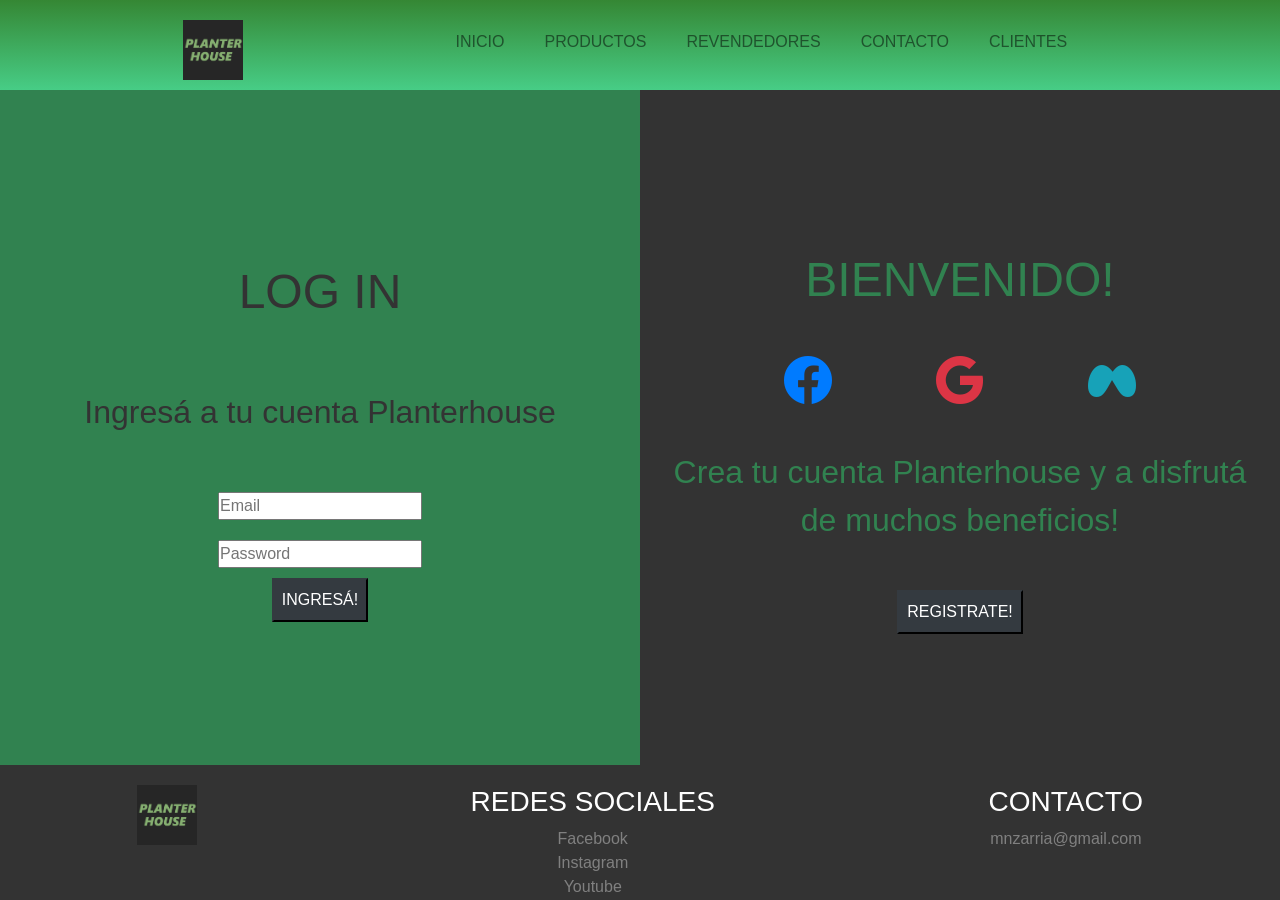
==== pages/clientes.html @ 84973d64 "Correcciones finales y agregado de pagina Clientes hecha con grids" ====
<!DOCTYPE html>
<html lang="es">
<head>
    <meta charset="UTF-8">
    <meta http-equiv="X-UA-Compatible" content="IE=edge">
    <meta name="viewport" content="width=device-width, initial-scale=1.0">
    <!-- CSS BOOTSTRAP -->
	<link rel="stylesheet" href="https://cdn.jsdelivr.net/npm/bootstrap@4.6.0/dist/css/bootstrap.min.css" integrity="sha384-B0vP5xmATw1+K9KRQjQERJvTumQW0nPEzvF6L/Z6nronJ3oUOFUFpCjEUQouq2+l" crossorigin="anonymous">
    <link rel="stylesheet" href="https://cdn.jsdelivr.net/npm/bootstrap-icons@1.9.1/font/bootstrap-icons.css">
    <!-- CSS -->
    <link rel="stylesheet" href="../css/estilo.css">
    <!-- SEO -->
    <meta name="description" content="Ingresá y comprá tus macetas de diseño">
    <meta name="keywords"  content="macetas, plantas, floreros, rosario, argentina, 3d, decoracion">
    <title>Clientes</title>
    <link rel="shortcut icon" href="../media/img/favicon.png">
</head>
<body class="bgGradienteRadial gridClientes">
    <!-- INICIO LOGO + NAV -->
    <header class="bgGradienteFondo font-medium txtPrimario">
        <div class="logo">
            <a href="../index.html">
                <img src="../media/img/logo.png" alt="logo">
            </a>
        </div>
        <nav>
            <ul>
                <li><a href="../index.html">INICIO</a></li>
                <li><a href="productos.html">PRODUCTOS</a>
                <!-- <li><a href="comocomprar.html">COMO COMPRAR</a></li> -->
                <li><a href="revendedores.html">REVENDEDORES</a></li>
                <li><a href="contacto.html">CONTACTO</a></li>
                <li><a href="#">CLIENTES</a></li>
            </ul>
        </nav>
    </header>
    <!-- FIN LOGO + NAV -->
    <!-- INICIO CONTENIDO-->
    <main class="m-20 gridMain">
        <div class="nuevos center">
            <h1>LOG IN</h1>
            <p>Ingresá a tu cuenta Planterhouse</p>                
            <form action="" class="formContacto center">
                <li>
                    <input type="text" placeholder="Email" name="email">
                </li>
                <li>
                    <input type="text" placeholder="Password" name="password">
                </li>
                <button type="button" class="btn-dark p-2">INGRESÁ!</button>
            </form>
        </div>
        <div class="viejos center">
            <h1>BIENVENIDO!</h1>
            <div>
                <i class="bi-facebook text-primary" href=""></i>
                <i class="bi-google text-danger"></i>
                <i class="bi-meta text-info"></i>
            </div>                
            <p>Crea tu cuenta Planterhouse y a disfrutá de muchos beneficios!</p>
            <button type="button" class="btn-dark p-2">REGISTRATE!</button>
        </div>
        
    </main>
    <!-- FIN CONTENIDO-->
    <!-- INICIO FOOTER -->
    <footer>
        <div class="logo">
            <img src="../media/img/logo.png" alt="logo">            
        </div>
        <div class="rrss">
            <h3>REDES SOCIALES</h3>
            <li><a href="https://www.facebook.com/Coderhouse" target="_blank">Facebook</a></li>
            <li><a href="https://www.instagram.com/coderhouse/" target="_blank">Instagram</a></li>
            <li><a href="https://www.youtube.com/c/CoderHouse" target="_blank">Youtube</a></li>
        </div>
        <div class="contacto">
            <h3>CONTACTO</h3>
            <li><a href="mailto:mnzarria@gmail.com">mnzarria@gmail.com</a></li>
        </div>
    </footer>
    <!-- FIN FOOTER --> 
    <script src="https://code.jquery.com/jquery-3.5.1.slim.min.js" integrity="sha384-DfXdz2htPH0lsSSs5nCTpuj/zy4C+OGpamoFVy38MVBnE+IbbVYUew+OrCXaRkfj" crossorigin="anonymous"></script>
    <script src="https://cdn.jsdelivr.net/npm/bootstrap@4.6.0/dist/js/bootstrap.bundle.min.js" integrity="sha384-Piv4xVNRyMGpqkS2by6br4gNJ7DXjqk09RmUpJ8jgGtD7zP9yug3goQfGII0yAns" crossorigin="anonymous"></script>
</body>
</html>
---- css/estilo.css ----
/*GRID REVENDEDORES*/
body{
    overflow-x: hidden;
    background-color: rgba(49, 130, 80, 1.0);
    width: 100%;
}
*{padding: 0;margin: 0;}
a,p,h1,h2,h3,h4,h5,li,button{
    text-decoration: none;
    font-family: "Montserrat",sans-serif;
}
li{list-style-type: none}
ul{display: flex;}
ul li{display: inline-block; position: relative;}
ul ul{position: relative; display: none;}
li a{display: flex; justify-content: center;}
a{color: rgba(0,0,0,.5);}

.center{
    display: grid;
    place-items: center;
}

.gridClientes{
    display: grid;
    grid-template-columns: 1fr 1fr 1fr 1fr;
    grid-template-rows: 10vh 75vh 15vh;
    grid-template-areas:
    "header header header header"
    "main main main main"
    "footer footer footer footer";
    justify-content: center;
}
header{
    grid-area: header;
    display: flex;
    position: sticky;
    top: 0;
    align-items: center;
    flex-wrap: wrap;
    justify-content: space-evenly;
    z-index: 5;
    background: rgba(71, 205, 134, 1.0);
    background: -webkit-linear-gradient(bottom, rgba(71, 205, 134, 1.0), rgba(53, 135, 52, 1.0));
    background: -moz-linear-gradient(bottom, rgba(71, 205, 134, 1.0), rgba(53, 135, 52, 1.0));
    background: linear-gradient(to top, rgba(71, 205, 134, 1.0), rgba(53, 135, 52, 1.0));
}
.gridMain{
    display: grid;
    grid-template-columns: 1fr 1fr 1fr 1fr;
    grid-template-rows: 100%;
    grid-template-areas:
    "nuevos nuevos viejos viejos";
    justify-content: center;
}
.nuevos{
    grid-area: nuevos;
    background-color: rgba(49, 130, 80, 1.0);
    display: flex;
    flex-direction: column;
    justify-content: center;
    text-align: center;
}
.viejos{
    grid-area: viejos;
    background-color: #333333;
    display: flex;
    flex-direction: column;
    flex-direction: column;
    justify-content: center;
    text-align: center;
}
.nuevos h1, .nuevos p{
    color: #333333;
    padding: 30px;
}
.viejos i{
    font-size: 3rem;
    margin-left: 20px;
    margin-right: 20px;

}
.viejos h1,p,i{
    color: rgba(49, 130, 80, 1.0);
    padding: 30px;
}
.viejos h1, .nuevos h1{
    font-size: 3rem;
}
.viejos p, .nuevos p{
    font-size: 2rem;
}

.formContacto li{
    margin: 10px;
}
header .logo img, footer .logo img{
    width: 60px;
}
main{
    grid-area: main;
}
footer{
    grid-area: footer;
    display: flex;
    flex-direction: row;
    align-items: top;
    flex-wrap: wrap;
    justify-content: space-around;
    background-color: #333333;
    padding-top: 20px;
    height: 100%;
    z-index: 5;
}
footer li,h3{
    color:white;
}
footer a{
    color: grey;
}
footer .rrss{
    display: flex;
    flex-direction: column;
    align-items: center;
}
nav{
    display: flex;
    justify-content: center;
    text-align:center;
    padding: 10px;
    overflow: hidden;
}
nav li{
    margin: 20px;
}

@media only screen and (max-width: 768px){
    header, nav ul{
        width: 100%;
        flex-direction: column;
        text-align: center;
    }
    header{
        position: inherit;
        margin-top: 10px;
    }
    nav ul li{
        margin: 5px;
    }
    footer{
        width: 100%;
        flex-direction: column;
        text-align: center;
    }
    .gridClientes{
        display: grid;
        grid-template-columns: 1fr;
        grid-template-rows: 45vh 100vh 100vh 40vh;
        grid-template-areas:
        "header"
        "main"
        "main"
        "footer";
        justify-content: center;
    }
    .gridMain{
        display: grid;
        grid-template-columns: 1fr;
        grid-template-rows: 100vh 100vh;
        grid-template-areas:
        "nuevos"
        "viejos";
        justify-content: center;
    }    
}
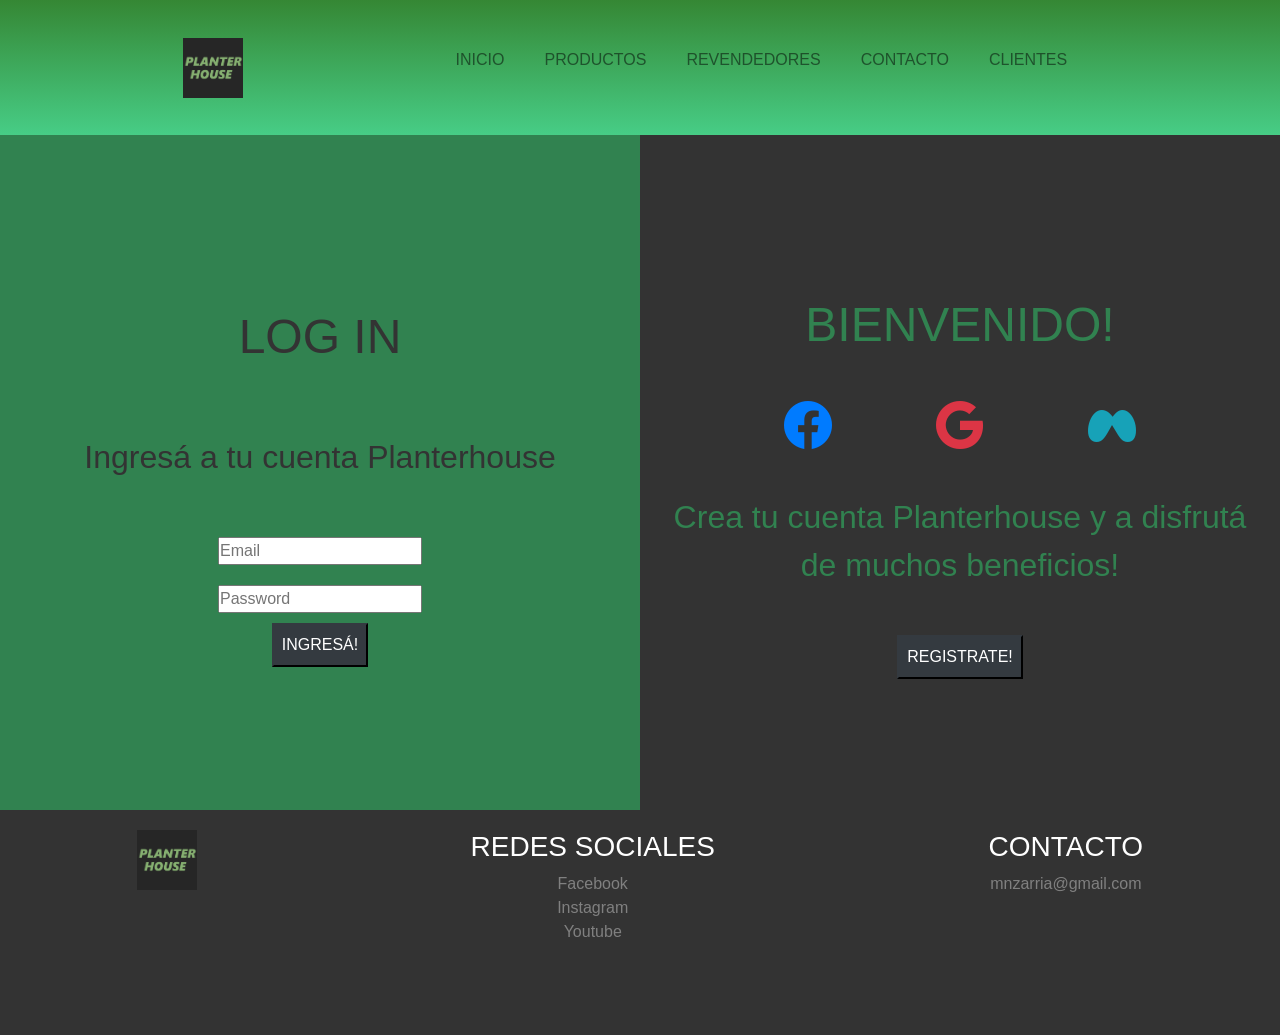
==== commit 22e006c6: "Acorto la ruta para acceder a las imagenes del sitio" ====
--- a/pages/clientes.html
+++ b/pages/clientes.html
@@ -13,14 +13,14 @@
     <meta name="description" content="Ingresá y comprá tus macetas de diseño">
     <meta name="keywords"  content="macetas, plantas, floreros, rosario, argentina, 3d, decoracion">
     <title>Clientes</title>
-    <link rel="shortcut icon" href="../media/img/favicon.png">
+    <link rel="shortcut icon" href="../media/favicon.png">
 </head>
 <body class="bgGradienteRadial gridClientes">
     <!-- INICIO LOGO + NAV -->
     <header class="bgGradienteFondo font-medium txtPrimario">
         <div class="logo">
             <a href="../index.html">
-                <img src="../media/img/logo.png" alt="logo">
+                <img src="../media/logo.png" alt="logo">
             </a>
         </div>
         <nav>
@@ -66,7 +66,7 @@
     <!-- INICIO FOOTER -->
     <footer>
         <div class="logo">
-            <img src="../media/img/logo.png" alt="logo">            
+            <img src="../media/logo.png" alt="logo">            
         </div>
         <div class="rrss">
             <h3>REDES SOCIALES</h3>
--- a/css/estilo.css
+++ b/css/estilo.css
@@ -24,7 +24,7 @@
 .gridClientes{
     display: grid;
     grid-template-columns: 1fr 1fr 1fr 1fr;
-    grid-template-rows: 10vh 75vh 15vh;
+    grid-template-rows: 15vh 75vh 25vh;
     grid-template-areas:
     "header header header header"
     "main main main main"
